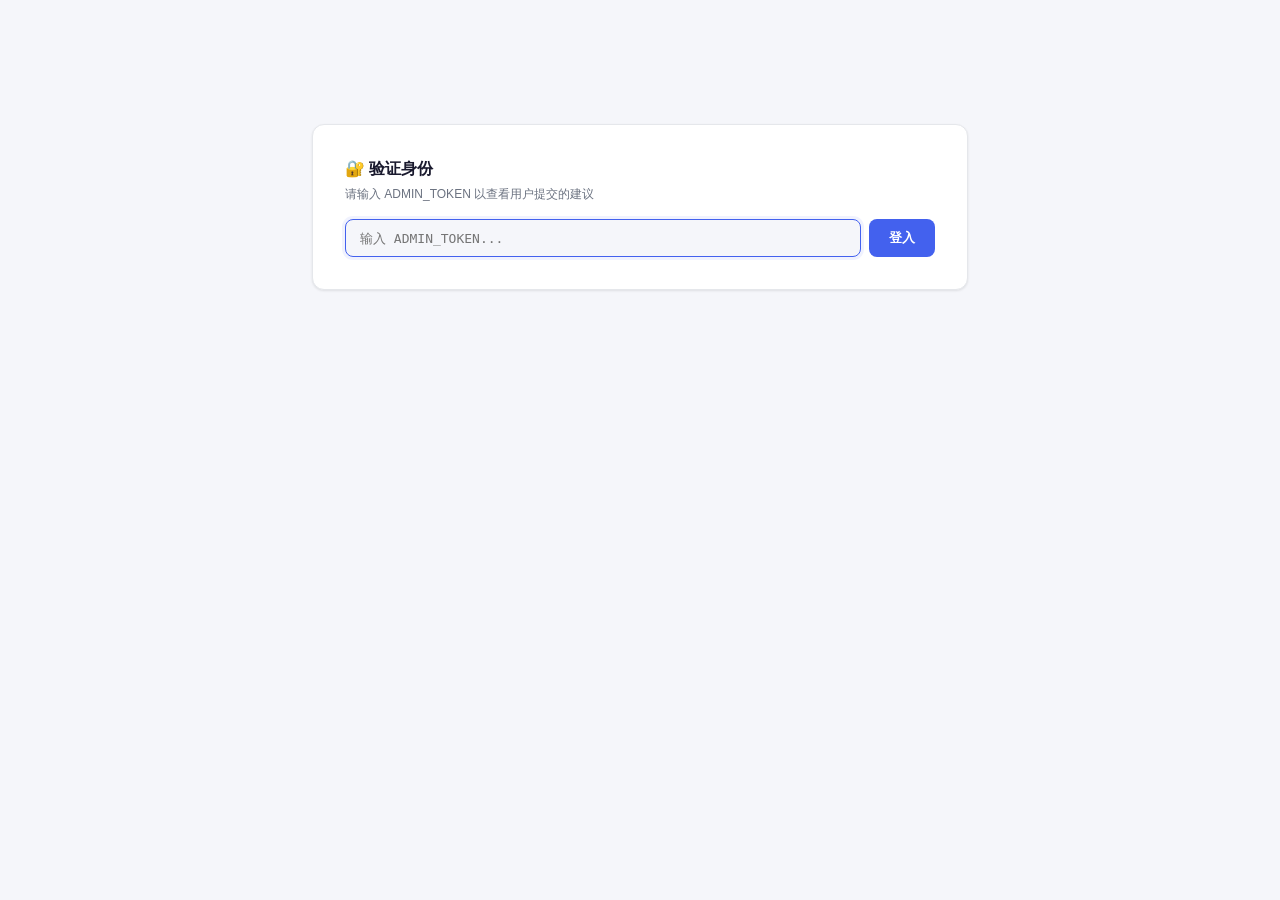
==== backend/admin.html @ 9c817fc4 "Initial commit" ====
<!DOCTYPE html>
<html lang="zh-CN">
<head>
  <meta charset="UTF-8">
  <meta name="viewport" content="width=device-width, initial-scale=1.0">
  <title>TextFlow — 建议管理面板</title>
  <style>
    *, *::before, *::after { box-sizing: border-box; margin: 0; padding: 0; }

    :root {
      --bg: #f5f6fa;
      --surface: #ffffff;
      --text: #1a1a2e;
      --text-muted: #6b7280;
      --border: #e5e7eb;
      --accent: #4361ee;
      --accent-hover: #3a56d4;
      --danger: #ef4444;
      --success: #10b981;
      --radius: 12px;
      --shadow: 0 1px 3px rgba(0,0,0,0.06), 0 1px 2px rgba(0,0,0,0.04);
    }

    body {
      font-family: -apple-system, BlinkMacSystemFont, 'Segoe UI', Roboto, sans-serif;
      background: var(--bg);
      color: var(--text);
      min-height: 100vh;
      line-height: 1.5;
    }

    .container {
      max-width: 720px;
      margin: 0 auto;
      padding: 32px 16px;
    }

    .header {
      display: flex;
      align-items: center;
      justify-content: space-between;
      margin-bottom: 24px;
    }

    .header-left h1 {
      font-size: 22px;
      font-weight: 800;
      letter-spacing: -0.3px;
    }

    .header-left .subtitle {
      font-size: 12px;
      color: var(--text-muted);
      margin-top: 2px;
    }

    .refresh-btn {
      display: inline-flex;
      align-items: center;
      gap: 6px;
      padding: 8px 16px;
      border-radius: 8px;
      border: 1.5px solid var(--border);
      background: var(--surface);
      color: var(--text);
      font-size: 13px;
      font-weight: 600;
      cursor: pointer;
      transition: all 0.15s;
    }

    .refresh-btn:hover {
      border-color: var(--accent);
      color: var(--accent);
    }

    .refresh-btn:disabled {
      opacity: 0.5;
      cursor: not-allowed;
    }

    .refresh-btn .spin {
      display: inline-block;
      animation: spin 0.6s linear infinite;
    }

    @keyframes spin {
      to { transform: rotate(360deg); }
    }

    .login-card {
      background: var(--surface);
      border-radius: var(--radius);
      padding: 32px;
      box-shadow: var(--shadow);
      border: 1.5px solid var(--border);
    }

    .login-card h2 {
      font-size: 16px;
      margin-bottom: 4px;
    }

    .login-card p {
      font-size: 12px;
      color: var(--text-muted);
      margin-bottom: 16px;
    }

    .token-input-row {
      display: flex;
      gap: 8px;
    }

    .token-input-row input {
      flex: 1;
      padding: 10px 14px;
      border-radius: 8px;
      border: 1.5px solid var(--border);
      font-size: 13px;
      font-family: 'SF Mono', 'Fira Code', monospace;
      background: var(--bg);
      transition: border-color 0.15s;
    }

    .token-input-row input:focus {
      border-color: var(--accent);
      outline: none;
      box-shadow: 0 0 0 3px rgba(67,97,238,0.08);
    }

    .token-input-row button {
      padding: 10px 20px;
      border-radius: 8px;
      border: none;
      background: var(--accent);
      color: #fff;
      font-size: 13px;
      font-weight: 700;
      cursor: pointer;
      white-space: nowrap;
      transition: background 0.15s;
    }

    .token-input-row button:hover {
      background: var(--accent-hover);
    }

    .stats-bar {
      display: flex;
      align-items: center;
      gap: 16px;
      margin-bottom: 16px;
      font-size: 12px;
      color: var(--text-muted);
    }

    .stats-bar strong {
      color: var(--text);
    }

    .suggestion-list {
      display: flex;
      flex-direction: column;
      gap: 10px;
    }

    .suggestion-card {
      background: var(--surface);
      border-radius: var(--radius);
      padding: 16px 18px;
      box-shadow: var(--shadow);
      border: 1.5px solid var(--border);
      transition: border-color 0.15s;
    }

    .suggestion-card:hover {
      border-color: #c7d2fe;
    }

    .suggestion-card .meta {
      display: flex;
      align-items: center;
      justify-content: space-between;
      margin-bottom: 6px;
      font-size: 11px;
      color: var(--text-muted);
    }

    .suggestion-card .meta .time {
      font-weight: 600;
    }

    .suggestion-card .content {
      font-size: 14px;
      line-height: 1.6;
      white-space: pre-wrap;
      word-break: break-word;
    }

    .suggestion-card .source {
      margin-top: 8px;
      padding-top: 8px;
      border-top: 1px solid var(--border);
      font-size: 11px;
      color: var(--text-muted);
      display: flex;
      align-items: center;
      gap: 6px;
    }

    .suggestion-card .source a {
      color: var(--accent);
      text-decoration: none;
      max-width: 400px;
      overflow: hidden;
      text-overflow: ellipsis;
      white-space: nowrap;
    }

    .suggestion-card .source a:hover {
      text-decoration: underline;
    }

    .empty-state {
      text-align: center;
      padding: 48px 16px;
      color: var(--text-muted);
    }

    .empty-state .icon {
      font-size: 48px;
      margin-bottom: 12px;
      opacity: 0.5;
    }

    .empty-state p {
      font-size: 13px;
    }

    .error-banner {
      background: #fef2f2;
      border: 1.5px solid #fecaca;
      border-radius: var(--radius);
      padding: 12px 16px;
      color: var(--danger);
      font-size: 13px;
      margin-bottom: 16px;
    }

    .skeleton {
      background: linear-gradient(90deg, #f0f0f0 25%, #e0e0e0 50%, #f0f0f0 75%);
      background-size: 200% 100%;
      animation: shimmer 1.5s infinite;
      border-radius: var(--radius);
      padding: 20px;
      border: 1.5px solid var(--border);
    }

    @keyframes shimmer {
      0% { background-position: 200% 0; }
      100% { background-position: -200% 0; }
    }

    .skeleton .line { height: 14px; background: #ddd; border-radius: 4px; margin-bottom: 8px; }
    .skeleton .line.short { width: 30%; }

    .logout-link {
      font-size: 11px;
      color: var(--text-muted);
      cursor: pointer;
      text-decoration: underline;
      margin-left: 12px;
    }

    .logout-link:hover { color: var(--danger); }

    .footer {
      text-align: center;
      padding: 24px 0;
      font-size: 11px;
      color: var(--text-muted);
    }
  </style>
</head>
<body>
  <div class="container" id="app"></div>

  <script>
    (function () {
      'use strict';

      var API_URL = 'https://textflow-suggestions.webtoolkit-sug.workers.dev/api/suggestions';
      var TOKEN_KEY = 'wt_admin_token';

      var app = document.getElementById('app');

      function getToken() {
        return sessionStorage.getItem(TOKEN_KEY) || '';
      }

      function setToken(t) {
        sessionStorage.setItem(TOKEN_KEY, t);
      }

      function clearToken() {
        sessionStorage.removeItem(TOKEN_KEY);
      }

      function renderLogin() {
        app.innerHTML = '<div class="container" style="margin-top:60px">'
          + '<div class="login-card">'
          + '<h2>🔐 验证身份</h2>'
          + '<p>请输入 ADMIN_TOKEN 以查看用户提交的建议</p>'
          + '<div class="token-input-row">'
          + '<input type="password" id="tokenInput" placeholder="输入 ADMIN_TOKEN..." autofocus>'
          + '<button id="loginBtn">登入</button>'
          + '</div>'
          + '</div>'
          + '</div>';

        var input = document.getElementById('tokenInput');
        var btn = document.getElementById('loginBtn');

        function doLogin() {
          var val = input.value.trim();
          if (!val) return;
          setToken(val);
          renderMain();
        }

        btn.addEventListener('click', doLogin);
        input.addEventListener('keydown', function (e) {
          if (e.key === 'Enter') doLogin();
        });
      }

      function renderMain() {
        var token = getToken();

        app.innerHTML = ''
          + '<div class="header">'
          + '<div class="header-left">'
          + '<h1>📊 建议管理面板</h1>'
          + '<div class="subtitle">TextFlow — 用户功能建议收集</div>'
          + '</div>'
          + '<div style="display:flex;align-items:center;gap:8px;">'
          + '<button class="refresh-btn" id="refreshBtn">🔄 刷新</button>'
          + '<span class="logout-link" id="logoutLink">退出</span>'
          + '</div>'
          + '</div>'
          + '<div id="statsBar"></div>'
          + '<div id="suggestionList">'
          + '<div class="skeleton"><div class="line"></div><div class="line short"></div></div>'
          + '<div class="skeleton"><div class="line"></div><div class="line short"></div></div>'
          + '<div class="skeleton"><div class="line"></div><div class="line short"></div></div>'
          + '</div>'
          + '<div class="footer">数据来源: Cloudflare D1 · '
          + (new Date()).toISOString().slice(0, 10)
          + '</div>';

        document.getElementById('logoutLink').addEventListener('click', function () {
          clearToken();
          renderLogin();
        });

        document.getElementById('refreshBtn').addEventListener('click', function () {
          fetchSuggestions(token);
        });

        fetchSuggestions(token);
      }

      function fetchSuggestions(token) {
        var listEl = document.getElementById('suggestionList');
        var statsEl = document.getElementById('statsBar');
        var btn = document.getElementById('refreshBtn');

        if (btn) {
          btn.disabled = true;
          btn.innerHTML = '<span class="spin">🔄</span> 刷新中…';
        }

        fetch(API_URL, {
          headers: { 'Authorization': 'Bearer ' + token }
        })
          .then(function (res) {
            if (res.status === 401) {
              throw new Error('UNAUTHORIZED');
            }
            if (!res.ok) {
              throw new Error('HTTP ' + res.status);
            }
            return res.json();
          })
          .then(function (data) {
            if (!Array.isArray(data)) {
              throw new Error('Invalid response format');
            }
            renderSuggestions(data, listEl, statsEl);
          })
          .catch(function (err) {
            if (err.message === 'UNAUTHORIZED') {
              clearToken();
              renderLogin();
              return;
            }
            listEl.innerHTML = '<div class="error-banner">⚠️ 加载失败: ' + escapeHtml(err.message) + '</div>';
          })
          .finally(function () {
            if (btn) {
              btn.disabled = false;
              btn.innerHTML = '🔄 刷新';
            }
          });
      }

      function renderSuggestions(items, listEl, statsEl) {
        if (statsEl) {
          statsEl.innerHTML = '<div class="stats-bar">'
            + '<span>共 <strong>' + items.length + '</strong> 条建议</span>'
            + (items.length > 0 ? '<span>最新: <strong>' + formatTime(items[0].created_at) + '</strong></span>' : '')
            + '</div>';
        }

        if (items.length === 0) {
          listEl.innerHTML = '<div class="empty-state">'
            + '<div class="icon">📭</div>'
            + '<p>还没有任何建议</p>'
            + '<p style="font-size:11px;margin-top:4px;">用户提交建议后会出现在这里</p>'
            + '</div>';
          return;
        }

        var html = '<div class="suggestion-list">';
        items.forEach(function (item) {
          var hasSource = item.page_url || item.page_title;
          html += '<div class="suggestion-card">'
            + '<div class="meta">'
            + '<span class="time">' + formatTime(item.created_at) + '</span>'
            + '<span>' + escapeHtml(item.id.slice(0, 8)) + '</span>'
            + '</div>'
            + '<div class="content">' + escapeHtml(item.content) + '</div>'
            + (hasSource
              ? '<div class="source">📄 '
                + (item.page_title ? escapeHtml(item.page_title) : '')
                + (item.page_url ? ' — <a href="' + escapeAttr(item.page_url) + '" target="_blank" rel="noopener">' + escapeHtml(item.page_url) + '</a>' : '')
                + '</div>'
              : '')
            + '</div>';
        });
        html += '</div>';
        listEl.innerHTML = html;
      }

      function formatTime(iso) {
        if (!iso) return '—';
        try {
          var d = new Date(iso);
          var now = new Date();
          var diff = now - d;
          var mins = Math.floor(diff / 60000);
          var hours = Math.floor(diff / 3600000);
          var days = Math.floor(diff / 86400000);

          if (mins < 1) return '刚刚';
          if (mins < 60) return mins + ' 分钟前';
          if (hours < 24) return hours + ' 小时前';
          if (days < 7) return days + ' 天前';

          return d.getFullYear() + '-'
            + String(d.getMonth() + 1).padStart(2, '0') + '-'
            + String(d.getDate()).padStart(2, '0') + ' '
            + String(d.getHours()).padStart(2, '0') + ':'
            + String(d.getMinutes()).padStart(2, '0');
        } catch (e) {
          return iso;
        }
      }

      function escapeHtml(str) {
        var div = document.createElement('div');
        div.appendChild(document.createTextNode(str || ''));
        return div.innerHTML;
      }

      function escapeAttr(str) {
        return (str || '').replace(/&/g, '&amp;').replace(/"/g, '&quot;')
          .replace(/</g, '&lt;').replace(/>/g, '&gt;');
      }

      if (getToken()) {
        renderMain();
      } else {
        renderLogin();
      }
    })();
  </script>
</body>
</html>
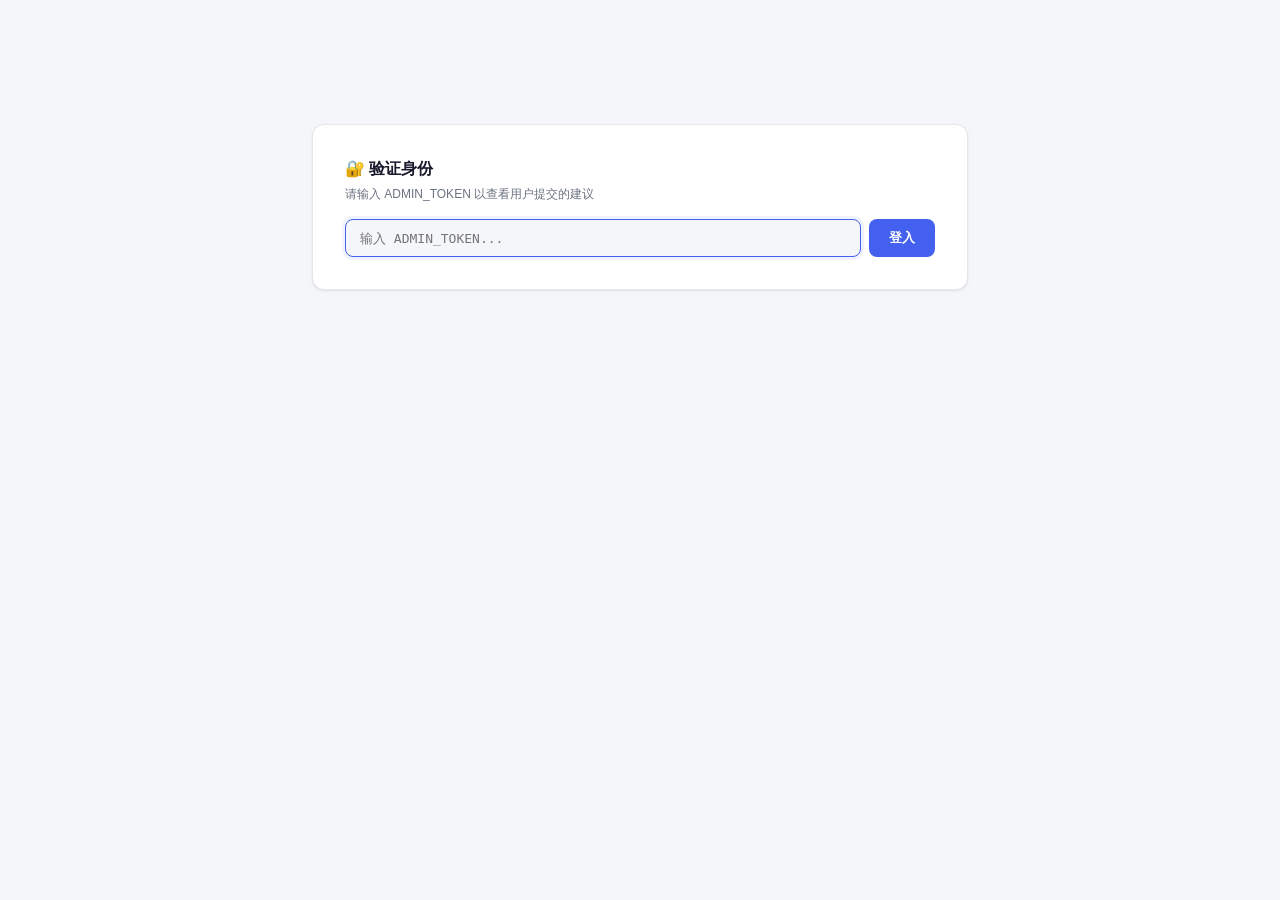
==== commit a3fcdac8: "Fix admin suggestions API origin" ====
--- a/backend/admin.html
+++ b/backend/admin.html
@@ -290,7 +290,7 @@
     (function () {
       'use strict';
 
-      var API_URL = 'https://textflow-suggestions.webtoolkit-sug.workers.dev/api/suggestions';
+      var API_URL = window.location.origin + '/api/suggestions';
       var TOKEN_KEY = 'wt_admin_token';
 
       var app = document.getElementById('app');
